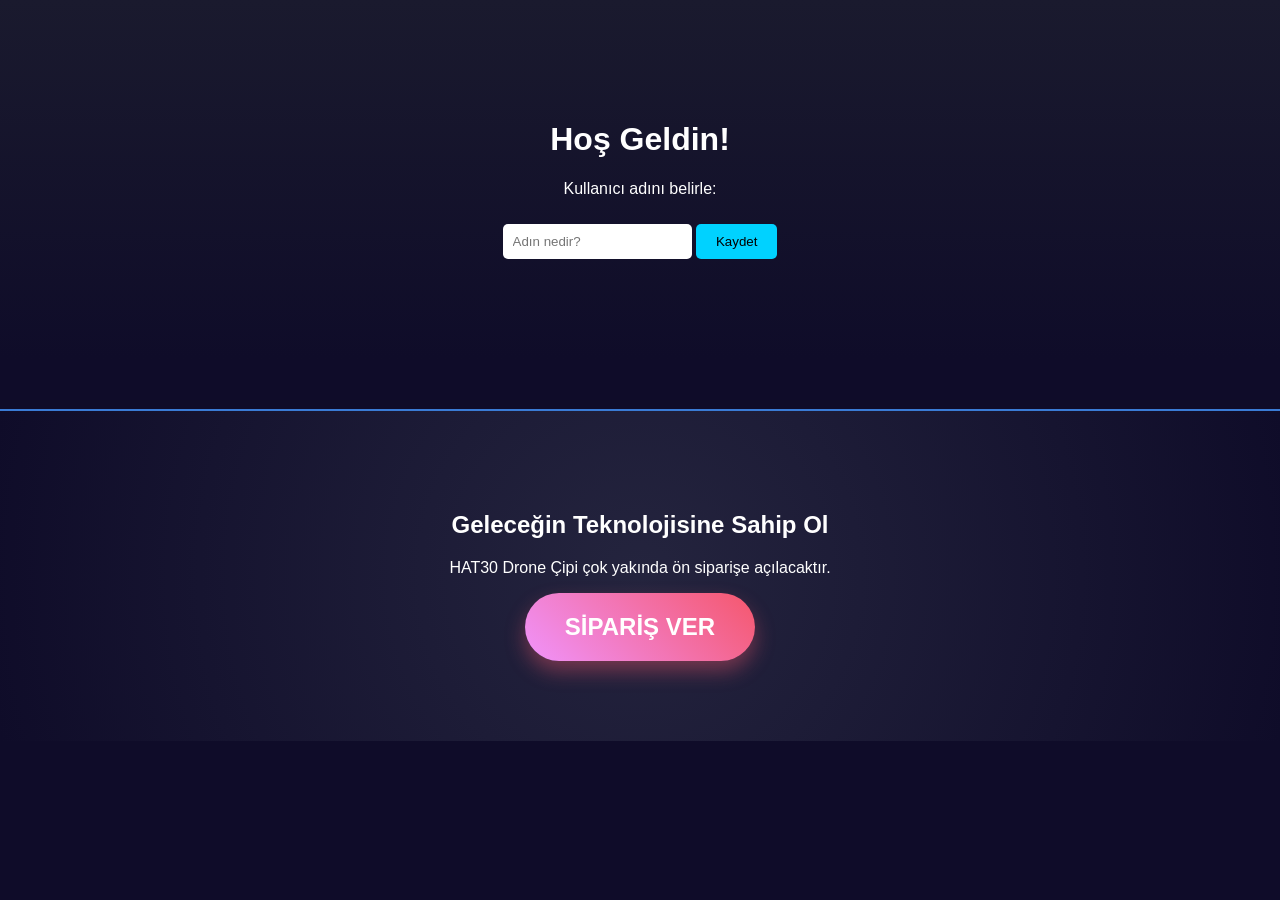
==== dashboard.html @ 17f077f2 "Update V8" ====
<!DOCTYPE html>
<html lang="tr">

<head>
    <meta charset="UTF-8">
    <title>Hoş Geldin | HAT30</title>
    <style>
        body {
            font-family: 'Poppins', sans-serif;
            background: #0f0c29;
            color: white;
            text-align: center;
            margin: 0;
        }

        .welcome-section {
            padding: 100px 20px;
            background: linear-gradient(to bottom, #1a1a2e, #0f0c29);
        }

        /* FARKLI STİLLİ SİPARİŞ BÖLÜMÜ (GRADYENLİ VE ŞIK) */
        .order-section {
            background: radial-gradient(circle, #24243e, #0f0c29);
            padding: 80px 20px;
            margin-top: 50px;
            border-top: 2px solid #3a7bd5;
        }

        .order-btn {
            background: linear-gradient(45deg, #f093fb 0%, #f5576c 100%);
            border: none;
            padding: 20px 40px;
            color: white;
            font-size: 1.5rem;
            font-weight: bold;
            border-radius: 50px;
            cursor: pointer;
            transition: 0.3s;
            box-shadow: 0 10px 20px rgba(245, 87, 108, 0.4);
        }

        .order-btn:hover {
            transform: scale(1.1);
        }

        input {
            padding: 10px;
            border-radius: 5px;
            border: none;
            margin-top: 10px;
        }

        .btn-save {
            background: #00d2ff;
            border: none;
            padding: 10px 20px;
            border-radius: 5px;
            cursor: pointer;
        }
    </style>
</head>

<body>

    <div class="welcome-section">
        <h1 id="welcome-text">Hoş Geldin!</h1>

        <div id="name-setup">
            <p>Kullanıcı adını belirle:</p>
            <input type="text" id="username-input" placeholder="Adın nedir?">
            <button class="btn-save" onclick="saveName()">Kaydet</button>
        </div>
    </div>

    <div class="order-section">
        <h2>Geleceğin Teknolojisine Sahip Ol</h2>
        <p>HAT30 Drone Çipi çok yakında ön siparişe açılacaktır.</p>
        <button class="order-btn" onclick="orderAlert()">SİPARİŞ VER</button>
    </div>

    <script>
        // Kullanıcı adını tarayıcı hafızasına (localStorage) kaydedelim
        function saveName() {
            const name = document.getElementById('username-input').value;
            if (name) {
                localStorage.setItem('hat30_user', name);
                updateUI(name);
            }
        }

        function updateUI(name) {
            document.getElementById('welcome-text').innerText = "Merhaba " + name + "!";
            document.getElementById('name-setup').style.display = "none";
        }

        function orderAlert() {
            alert("Ürünlerimiz çok yakında hizmete sunulacaktır!");
        }

        // Sayfa açıldığında isim var mı kontrol et
        const savedName = localStorage.getItem('hat30_user');
        if (savedName) updateUI(savedName);
    </script>
</body>

</html>
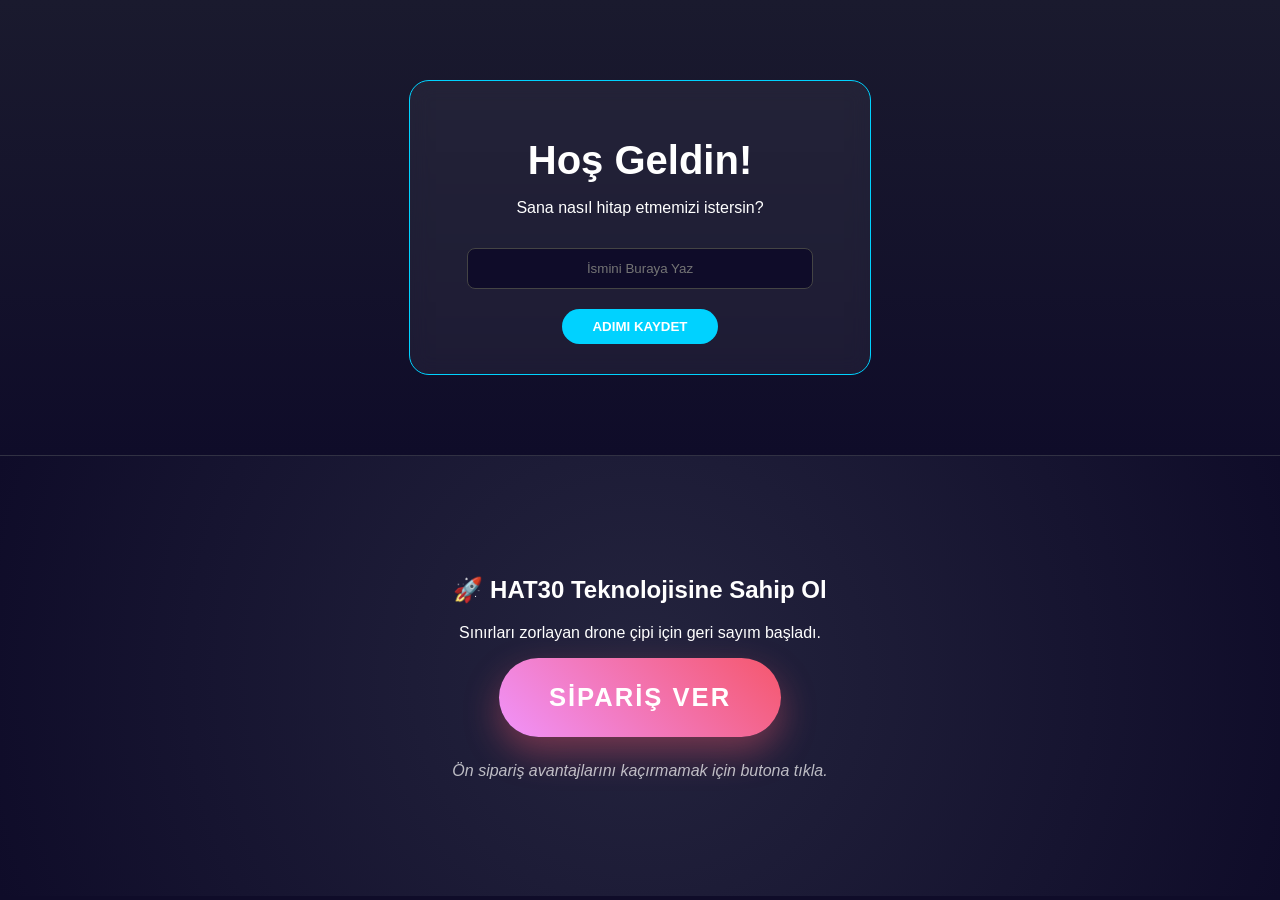
==== commit c2adc269: "Update v11" ====
--- a/dashboard.html
+++ b/dashboard.html
@@ -3,59 +3,111 @@
 
 <head>
     <meta charset="UTF-8">
-    <title>Hoş Geldin | HAT30</title>
+    <meta name="viewport" content="width=device-width, initial-scale=1.0">
+    <title>Müşteri Paneli | HAT30</title>
     <style>
+        /* MODERN DASHBOARD TASARIMI */
+        :root {
+            --primary: #00d2ff;
+            --secondary: #3a7bd5;
+            --accent: #f5576c;
+            --bg: #0f0c29;
+        }
+
         body {
             font-family: 'Poppins', sans-serif;
+            background: var(--bg);
+            color: white;
+            margin: 0;
+            text-align: center;
+            overflow-x: hidden;
+        }
+
+        /* HOŞ GELDİN BÖLÜMÜ */
+        .welcome-section {
+            padding: 80px 20px;
+            background: linear-gradient(to bottom, #1a1a2e, #0f0c29);
+            border-bottom: 1px solid rgba(255, 255, 255, 0.1);
+        }
+
+        .user-card {
+            background: rgba(255, 255, 255, 0.05);
+            backdrop-filter: blur(10px);
+            max-width: 400px;
+            margin: 0 auto;
+            padding: 30px;
+            border-radius: 20px;
+            border: 1px solid var(--primary);
+        }
+
+        h1 {
+            font-size: 2.5rem;
+            margin-bottom: 10px;
+        }
+
+        input {
+            width: 80%;
+            padding: 12px;
+            margin-top: 15px;
+            border-radius: 8px;
+            border: 1px solid #444;
             background: #0f0c29;
             color: white;
             text-align: center;
-            margin: 0;
         }
 
-        .welcome-section {
-            padding: 100px 20px;
-            background: linear-gradient(to bottom, #1a1a2e, #0f0c29);
+        .btn-save {
+            margin-top: 20px;
+            padding: 10px 30px;
+            background: var(--primary);
+            border: none;
+            color: white;
+            font-weight: bold;
+            border-radius: 25px;
+            cursor: pointer;
+            transition: 0.3s;
         }
 
-        /* FARKLI STİLLİ SİPARİŞ BÖLÜMÜ (GRADYENLİ VE ŞIK) */
+        .btn-save:hover {
+            transform: scale(1.05);
+            box-shadow: 0 0 15px var(--primary);
+        }
+
+        /* SİPARİŞ BÖLÜMÜ (ŞEKİL ŞUKUL KISIM) */
         .order-section {
-            background: radial-gradient(circle, #24243e, #0f0c29);
-            padding: 80px 20px;
-            margin-top: 50px;
-            border-top: 2px solid #3a7bd5;
+            padding: 100px 20px;
+            background: radial-gradient(circle at center, #24243e 0%, #0f0c29 100%);
+        }
+
+        .order-container {
+            max-width: 600px;
+            margin: 0 auto;
         }
 
         .order-btn {
             background: linear-gradient(45deg, #f093fb 0%, #f5576c 100%);
             border: none;
-            padding: 20px 40px;
+            padding: 25px 50px;
             color: white;
-            font-size: 1.5rem;
-            font-weight: bold;
-            border-radius: 50px;
+            font-size: 1.6rem;
+            font-weight: 800;
+            border-radius: 60px;
             cursor: pointer;
-            transition: 0.3s;
-            box-shadow: 0 10px 20px rgba(245, 87, 108, 0.4);
+            transition: 0.4s;
+            box-shadow: 0 15px 35px rgba(245, 87, 108, 0.4);
+            text-transform: uppercase;
+            letter-spacing: 2px;
         }
 
         .order-btn:hover {
-            transform: scale(1.1);
+            transform: scale(1.1) rotate(-2deg);
+            box-shadow: 0 20px 45px rgba(245, 87, 108, 0.6);
         }
 
-        input {
-            padding: 10px;
-            border-radius: 5px;
-            border: none;
-            margin-top: 10px;
-        }
-
-        .btn-save {
-            background: #00d2ff;
-            border: none;
-            padding: 10px 20px;
-            border-radius: 5px;
-            cursor: pointer;
+        .status-text {
+            margin-top: 25px;
+            font-style: italic;
+            opacity: 0.7;
         }
     </style>
 </head>
@@ -63,28 +115,38 @@
 <body>
 
     <div class="welcome-section">
-        <h1 id="welcome-text">Hoş Geldin!</h1>
+        <div class="user-card">
+            <h1 id="welcome-text">Hoş Geldin!</h1>
 
-        <div id="name-setup">
-            <p>Kullanıcı adını belirle:</p>
-            <input type="text" id="username-input" placeholder="Adın nedir?">
-            <button class="btn-save" onclick="saveName()">Kaydet</button>
+            <div id="name-setup">
+                <p>Sana nasıl hitap etmemizi istersin?</p>
+                <input type="text" id="username-input" placeholder="İsmini Buraya Yaz">
+                <br>
+                <button class="btn-save" onclick="saveName()">ADIMI KAYDET</button>
+            </div>
         </div>
     </div>
 
     <div class="order-section">
-        <h2>Geleceğin Teknolojisine Sahip Ol</h2>
-        <p>HAT30 Drone Çipi çok yakında ön siparişe açılacaktır.</p>
-        <button class="order-btn" onclick="orderAlert()">SİPARİŞ VER</button>
+        <div class="order-container">
+            <h2>🚀 HAT30 Teknolojisine Sahip Ol</h2>
+            <p>Sınırları zorlayan drone çipi için geri sayım başladı.</p>
+
+            <button class="order-btn" onclick="goToOrderPage()">SİPARİŞ VER</button>
+
+            <p class="status-text">Ön sipariş avantajlarını kaçırmamak için butona tıkla.</p>
+        </div>
     </div>
 
     <script>
-        // Kullanıcı adını tarayıcı hafızasına (localStorage) kaydedelim
+        // İSMİ KAYDETME VE GÖRÜNTÜLEME
         function saveName() {
             const name = document.getElementById('username-input').value;
-            if (name) {
-                localStorage.setItem('hat30_user', name);
+            if (name.trim() !== "") {
+                localStorage.setItem('hat30_user_name', name);
                 updateUI(name);
+            } else {
+                alert("Lütfen bir isim gir Adil!"); // Burası sadece boş bırakırsan çıkar
             }
         }
 
@@ -93,13 +155,18 @@
             document.getElementById('name-setup').style.display = "none";
         }
 
-        function orderAlert() {
-            alert("Ürünlerimiz çok yakında hizmete sunulacaktır!");
+        // MESAJ KUTUSU OLMADAN SAYFAYA YÖNLENDİRME
+        function goToOrderPage() {
+            window.location.href = "order.html";
         }
 
-        // Sayfa açıldığında isim var mı kontrol et
-        const savedName = localStorage.getItem('hat30_user');
-        if (savedName) updateUI(savedName);
+        // SAYFA YÜKLENDİĞİNDE KONTROL ET
+        window.onload = function () {
+            const savedName = localStorage.getItem('hat30_user_name');
+            if (savedName) {
+                updateUI(savedName);
+            }
+        };
     </script>
 </body>
 
